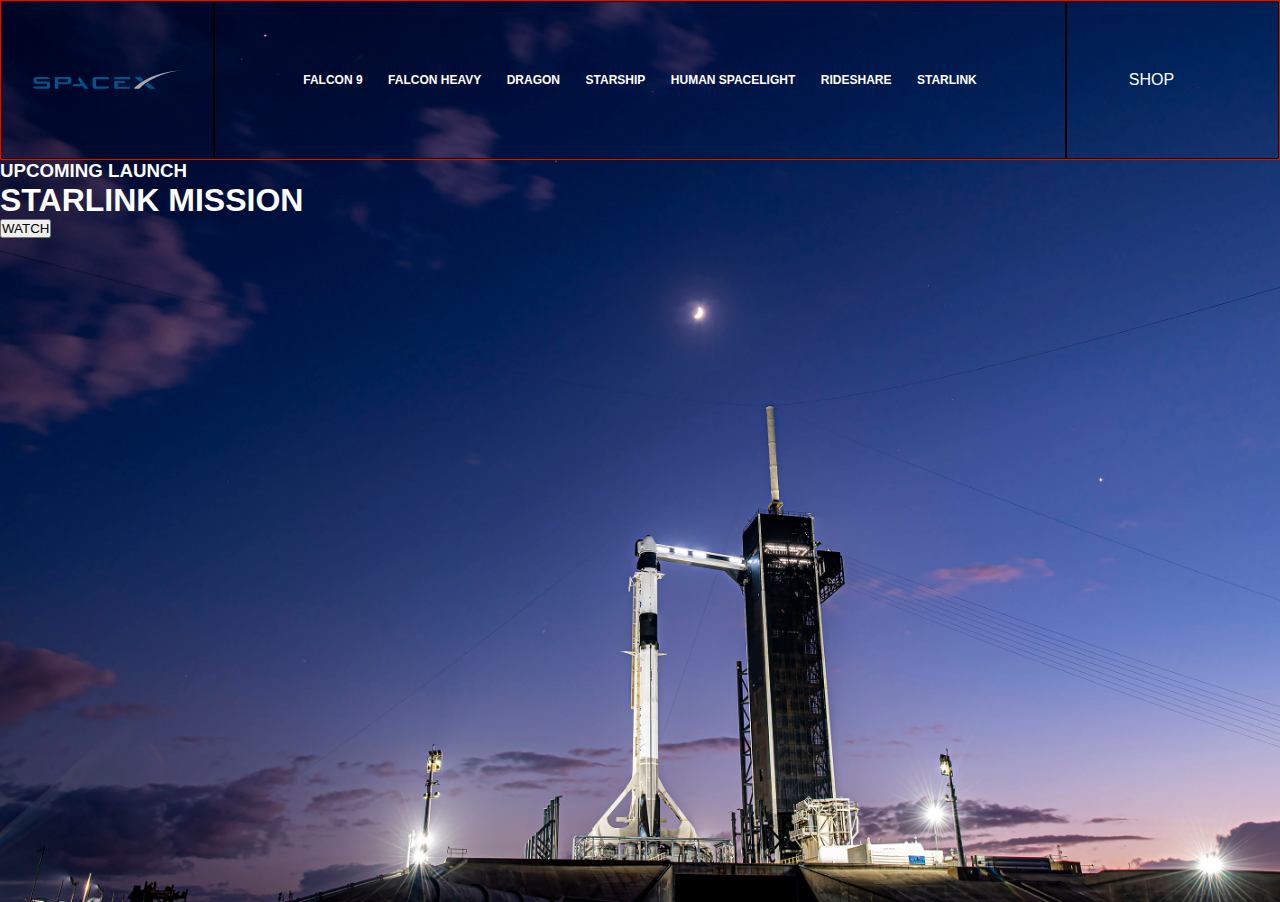
==== index.html @ db7094fb "First Files" ====
<html lang="en">
<head>
    <meta charset="UTF-8">
    <meta http-equiv="X-UA-Compatible" content="IE=edge">
    <meta name="viewport" content="width=device-width, initial-scale=1.0">
    <link rel="stylesheet" href="https://cdnjs.cloudflare.com/ajax/libs/font-awesome/6.1.1/css/all.min.css" integrity="sha512-KfkfwYDsLkIlwQp6LFnl8zNdLGxu9YAA1QvwINks4PhcElQSvqcyVLLD9aMhXd13uQjoXtEKNosOWaZqXgel0g==" crossorigin="anonymous" referrerpolicy="no-referrer"/>
    <link rel="stylesheet" href="css style/style.css">
    <title>SpaceX Clone</title>
</head>
<body>
    <!-- Main Page -->
    <div class="navbar" id="navbar">
        <div class="logo">
            <img src="images/spacex.svg" alt="#" width="150px" height="75px">
        </div>
        <div class="links">
            <a href="#">FALCON 9</a>
            <a href="#">FALCON HEAVY</a>
            <a href="#">DRAGON</a>
            <a href="#">STARSHIP</a>
            <a href="#">HUMAN SPACELIGHT</a>
            <a href="#">RIDESHARE</a>
            <a href="#">STARLINK</a>
        </div>
        <div class="secondMenu">
            <a href="#" class="shop" id="shop">SHOP</a>
            <a href="#"><i class="fa-solid fa-bars"></i></a>
        </div>
    </div>

    <div class="mainsec1">
        <div class="mainsec1">
            <h3>UPCOMING LAUNCH</h3>
            <h1>STARLINK MISSION</h1>
            <button class="mainsec1-btn">WATCH</button>
        </div>
    </div>


    <script src="main.js"></script>
</body>
</html>
---- css style/style.css ----
:root {
    --alabaster: rgb(255, 255, 255);
}

* {
    font-family: 'Brandon Grotesque','brandon-grotesque', Helvetica, sans-serif;
    margin: 0;
    padding: 0;
}

body {
    background-image: url('../images/mainsec1.jpg');
    background-position: center;
    background-size: cover;
}
/**/
.navbar > div{
    border: 1px solid black;
}
/**/
/* Navbar (Sticky) */
.navbar {
    border: 1px solid red;
    height: 17.5vh;
    display: grid;
    grid-template-columns: 2fr 8fr 2fr;
}
.logo {
    color: var(--alabaster);
    display: flex;
    justify-content: center;
    align-items: center;
}
.links {
    display: flex;
    align-items: center;
    justify-content: center;
    gap: 3%;
}
.links > a {
    color: var(--alabaster);
    font-size: 12px;
    font-weight: 800;
    text-decoration: none;
    transition: .8s;
}
.links > a:hover {
    border-bottom: 1px solid var(--alabaster); 
}
.secondMenu {
    display: flex;
    align-items: center;
    justify-content: center;
    gap: 20%;
}
.secondMenu > a{
    color: var(--alabaster);
    text-decoration: none;
}
.shop:hover {
    border-bottom: 1px solid var(--alabaster);
}
.secondMenu i {
    font-size: 20px;
}



/* Main-Section 1 */
.mainsec1 {
    height: 82.5vh;
    color: white;
}
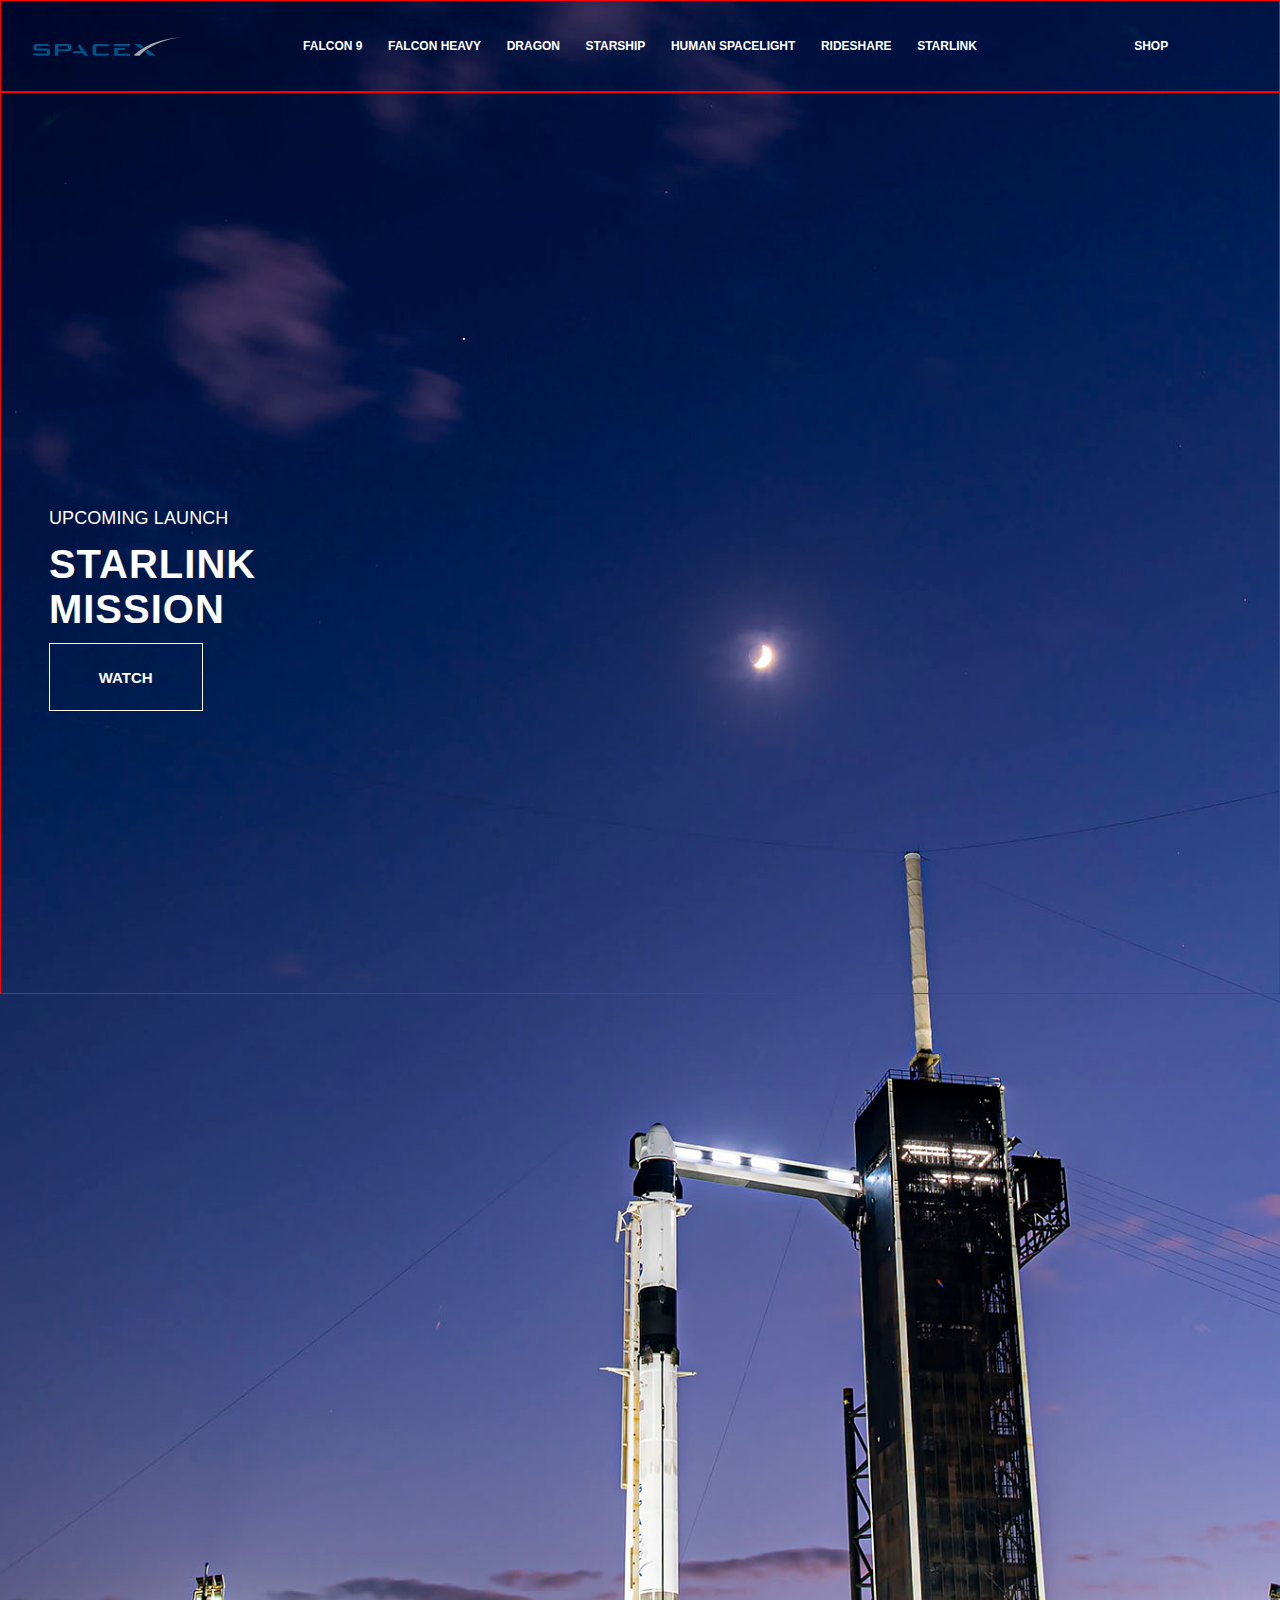
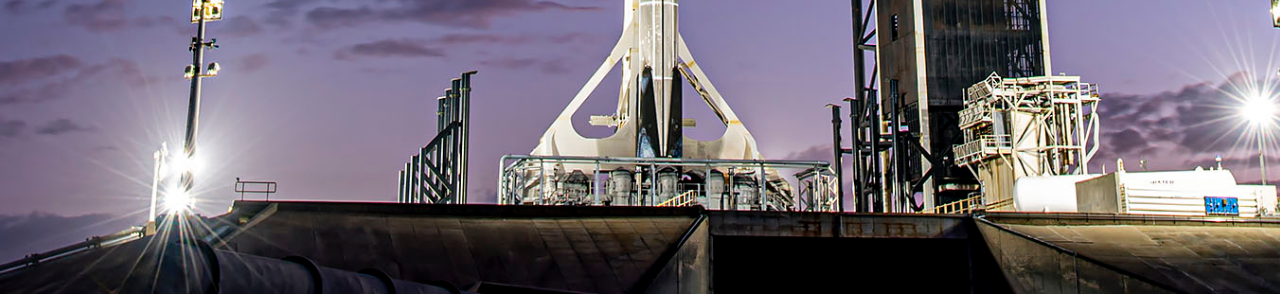
==== commit b6563e20: "Adding some styles and some scrolling functions" ====
--- a/index.html
+++ b/index.html
@@ -8,32 +8,39 @@
     <title>SpaceX Clone</title>
 </head>
 <body>
-    <!-- Main Page -->
+
+    <!---------------------------------- MAIN PAGE ----------------------------------->
+    <!-- Navigation bar (Sticky) -->
     <div class="navbar" id="navbar">
         <div class="logo">
             <img src="images/spacex.svg" alt="#" width="150px" height="75px">
         </div>
         <div class="links">
-            <a href="#">FALCON 9</a>
-            <a href="#">FALCON HEAVY</a>
-            <a href="#">DRAGON</a>
-            <a href="#">STARSHIP</a>
-            <a href="#">HUMAN SPACELIGHT</a>
-            <a href="#">RIDESHARE</a>
-            <a href="#">STARLINK</a>
+            <a href="#" class="link link-falcon9">FALCON 9</a>
+            <a href="#" class="link link-falconHeavy">FALCON HEAVY</a>
+            <a href="#" class="link dragon">DRAGON</a>
+            <a href="#" class="link starship">STARSHIP</a>
+            <a href="#" class="link humanSpacelight">HUMAN SPACELIGHT</a>
+            <a href="#" class="link rideshire">RIDESHARE</a>
+            <a href="#" class="link starlink">STARLINK</a>
         </div>
         <div class="secondMenu">
-            <a href="#" class="shop" id="shop">SHOP</a>
+            <a href="#" class="link" id="shop">SHOP</a>
             <a href="#"><i class="fa-solid fa-bars"></i></a>
         </div>
     </div>
 
-    <div class="mainsec1">
-        <div class="mainsec1">
+    <!-- Section 1-->
+    <div class="section-1">
+        <div class="sec1-wrapper">
             <h3>UPCOMING LAUNCH</h3>
             <h1>STARLINK MISSION</h1>
-            <button class="mainsec1-btn">WATCH</button>
+            <button class="sec1-wrapper-btn">WATCH</button>
         </div>
+    </div>
+
+    <div class="section-2" style="height: 100vh;">
+
     </div>
 
 
--- a/css style/style.css
+++ b/css style/style.css
@@ -1,5 +1,6 @@
 :root {
     --alabaster: rgb(255, 255, 255);
+    --main-black: rgb(0, 0, 0);
 }
 
 * {
@@ -13,15 +14,11 @@
     background-position: center;
     background-size: cover;
 }
-/**/
-.navbar > div{
-    border: 1px solid black;
-}
-/**/
+
 /* Navbar (Sticky) */
 .navbar {
     border: 1px solid red;
-    height: 17.5vh;
+    height: 10vh;
     display: grid;
     grid-template-columns: 2fr 8fr 2fr;
 }
@@ -37,15 +34,24 @@
     justify-content: center;
     gap: 3%;
 }
-.links > a {
+.link {
     color: var(--alabaster);
     font-size: 12px;
-    font-weight: 800;
+    font-weight: bold;
     text-decoration: none;
-    transition: .8s;
+    display: inline-block;
+    text-decoration: none;
 }
-.links > a:hover {
-    border-bottom: 1px solid var(--alabaster); 
+.link::after {
+    content: '';
+    display: block;
+    width: 0;
+    height: 1px;
+    background: var(--alabaster);
+    transition: width .3s;
+}
+.link:hover::after {
+    width: 100%;
 }
 .secondMenu {
     display: flex;
@@ -53,21 +59,65 @@
     justify-content: center;
     gap: 20%;
 }
-.secondMenu > a{
+.fa-solid {
     color: var(--alabaster);
     text-decoration: none;
+    font-size: 17.5px;
 }
-.shop:hover {
-    border-bottom: 1px solid var(--alabaster);
-}
-.secondMenu i {
-    font-size: 20px;
+.sticky {
+    position: fixed;
+    top: 0;
+    width: 100%;
 }
 
+/* Main-Section 1 */
+.section-1 {
+    height: 100vh;
+    color: white;
+    display: flex;
+    flex-direction: column;
+    display: block;
+    border: 1px solid red;
+}
 
+.sec1-wrapper {
+    height: 22.5vh;
+    width: 30vw;
+    margin-left: 3.75%;
+    margin-top: 32.5%;
 
-/* Main-Section 1 */
-.mainsec1 {
-    height: 82.5vh;
-    color: white;
-}+    display: grid;
+    grid-template-rows: 1fr 5fr 3fr;
+}
+.sec1-wrapper > h3 {
+    font-size: 18px;
+    font-weight: 100;
+    letter-spacing: 0.1px;
+}
+.sec1-wrapper > h1 {
+    display: flex;
+    align-items: center;
+    font-size: 40px;
+    letter-spacing: 1px;
+}
+.sec1-wrapper-btn {
+    font-size: 15px;
+    font-weight: bold;
+    color: var(--alabaster);
+    background-color: transparent;
+    background-repeat:no-repeat;
+    border: 1px solid var(--alabaster);
+
+    width: 12vw;
+    cursor:pointer;
+    overflow: hidden;
+
+    background: linear-gradient(transparent, transparent 50%, rgb(255, 255, 255) 50%, rgb(255, 255, 255));
+    background-size: 100% 200%;
+    transition: background .3s;
+}
+.sec1-wrapper-btn:hover {
+    background-position: 100% 100%;
+    color: var(--main-black);
+    font-weight: bold;
+}
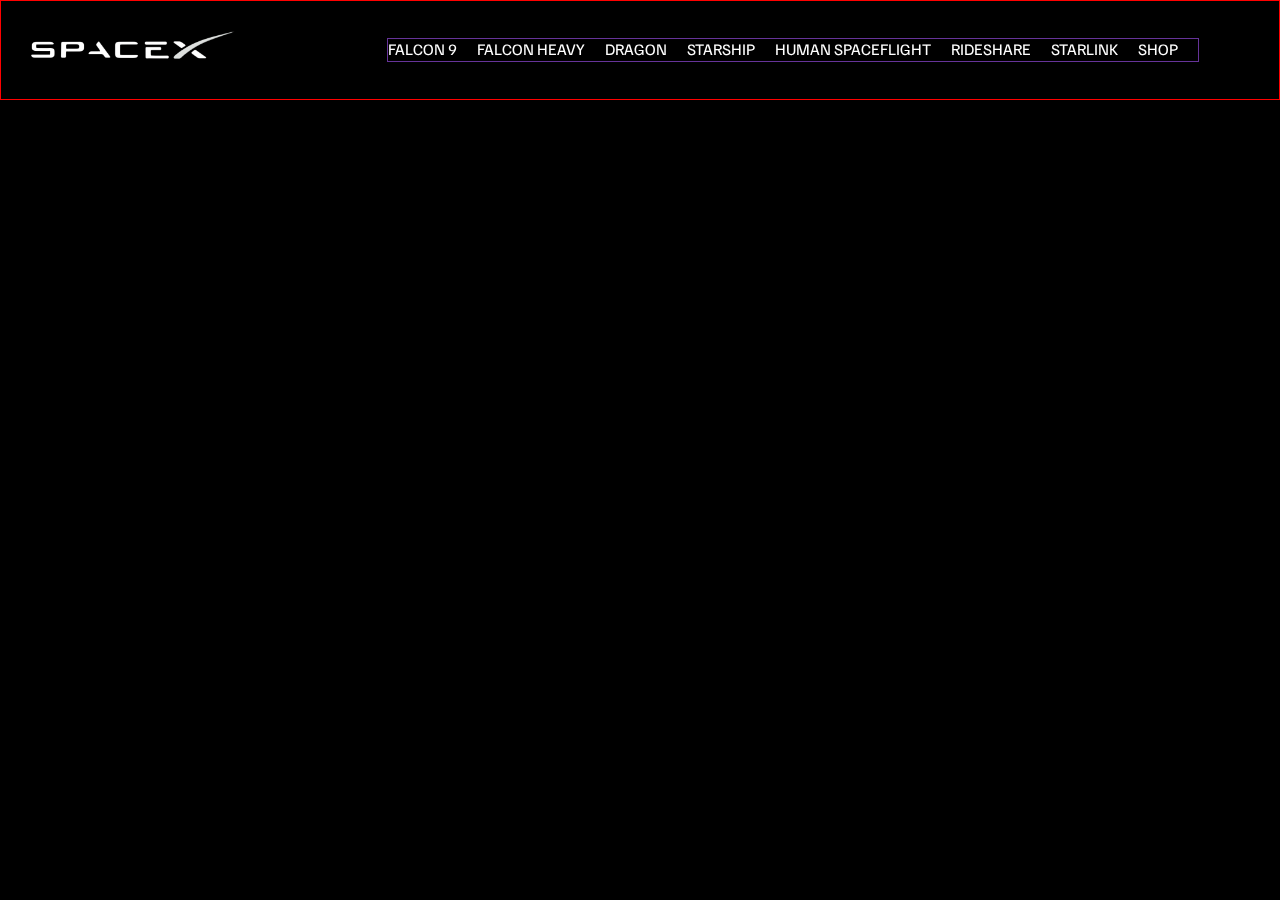
==== commit 5d0d64f0: "Updating" ====
--- a/index.html
+++ b/index.html
@@ -5,32 +5,33 @@
     <meta name="viewport" content="width=device-width, initial-scale=1.0">
     <link rel="stylesheet" href="https://cdnjs.cloudflare.com/ajax/libs/font-awesome/6.1.1/css/all.min.css" integrity="sha512-KfkfwYDsLkIlwQp6LFnl8zNdLGxu9YAA1QvwINks4PhcElQSvqcyVLLD9aMhXd13uQjoXtEKNosOWaZqXgel0g==" crossorigin="anonymous" referrerpolicy="no-referrer"/>
     <link rel="stylesheet" href="css style/style.css">
+    <script src="main.js"></script>
     <title>SpaceX Clone</title>
 </head>
 <body>
-
-    <!---------------------------------- MAIN PAGE ----------------------------------->
-    <!-- Navigation bar (Sticky) -->
-    <div class="navbar" id="navbar">
+    <!-- Navbar -->
+    <header class="main-header">
         <div class="logo">
-            <img src="images/spacex.svg" alt="#" width="150px" height="75px">
+            <a href="index.html">
+                <img src="images/logo.png" alt="SpaceX"/>
+            </a>
         </div>
-        <div class="links">
-            <a href="#" class="link link-falcon9">FALCON 9</a>
-            <a href="#" class="link link-falconHeavy">FALCON HEAVY</a>
-            <a href="#" class="link dragon">DRAGON</a>
-            <a href="#" class="link starship">STARSHIP</a>
-            <a href="#" class="link humanSpacelight">HUMAN SPACELIGHT</a>
-            <a href="#" class="link rideshire">RIDESHARE</a>
-            <a href="#" class="link starlink">STARLINK</a>
-        </div>
-        <div class="secondMenu">
-            <a href="#" class="link" id="shop">SHOP</a>
-            <a href="#"><i class="fa-solid fa-bars"></i></a>
-        </div>
-    </div>
+        <nav class="desktop-main-menu">
+            <ul>
+                <li><a href="#">Falcon 9</a></li>
+                <li><a href="#">Falcon Heavy</a></li>
+                <li><a href="#">Dragon</a></li>
+                <li><a href="#">Starship</a></li>
+                <li><a href="#">Human Spaceflight</a></li>
+                <li><a href="#">Rideshare</a></li>
+                <li><a href="#">Starlink</a></li>
+                <li><a href="#">Shop</a></li>
+            </ul>
+        </nav>
+    </header>
 
     <!-- Section 1-->
+    <!--
     <div class="section-1">
         <div class="sec1-wrapper">
             <h3>UPCOMING LAUNCH</h3>
@@ -38,12 +39,18 @@
             <button class="sec1-wrapper-btn">WATCH</button>
         </div>
     </div>
+    -->
 
-    <div class="section-2" style="height: 100vh;">
+    <!-- Section 2 -->
+    <!--
+    <div class="section-2">
+        <div class="sec2-wrapper">
+            <h3>RECENT LAUNCH</h3>
+            <h1>CRS-25 MISSION</h1>
+            <button class="sec2-wrapper-btn">REWATCH</button>
+        </div>
+    </div>
+    --> 
 
-    </div>
-
-
-    <script src="main.js"></script>
 </body>
-</html>+</html>
--- a/css style/style.css
+++ b/css style/style.css
@@ -1,123 +1,71 @@
-:root {
-    --alabaster: rgb(255, 255, 255);
-    --main-black: rgb(0, 0, 0);
-}
+@import url('https://fonts.googleapis.com/css2?family=Familjen+Grotesk:wght@400;600;700&display=swap');
 
 * {
-    font-family: 'Brandon Grotesque','brandon-grotesque', Helvetica, sans-serif;
+    font-family: 'Familjen Grotesk', sans-serif;
     margin: 0;
     padding: 0;
+    box-sizing: border-box;
 }
 
 body {
-    background-image: url('../images/mainsec1.jpg');
-    background-position: center;
-    background-size: cover;
+    background: #000;
+    color: #fff;
 }
 
-/* Navbar (Sticky) */
-.navbar {
-    border: 1px solid red;
-    height: 10vh;
-    display: grid;
-    grid-template-columns: 2fr 8fr 2fr;
+a {
+    text-decoration: none;
+    color: #fff;
 }
-.logo {
-    color: var(--alabaster);
-    display: flex;
-    justify-content: center;
-    align-items: center;
+
+ul {
+    list-style: none;
 }
-.links {
-    display: flex;
-    align-items: center;
-    justify-content: center;
-    gap: 3%;
-}
-.link {
-    color: var(--alabaster);
-    font-size: 12px;
-    font-weight: bold;
-    text-decoration: none;
-    display: inline-block;
-    text-decoration: none;
-}
-.link::after {
-    content: '';
-    display: block;
-    width: 0;
-    height: 1px;
-    background: var(--alabaster);
-    transition: width .3s;
-}
-.link:hover::after {
-    width: 100%;
-}
-.secondMenu {
-    display: flex;
-    align-items: center;
-    justify-content: center;
-    gap: 20%;
-}
-.fa-solid {
-    color: var(--alabaster);
-    text-decoration: none;
-    font-size: 17.5px;
-}
-.sticky {
+
+
+/* MAIN HEADER */
+.main-header {
     position: fixed;
     top: 0;
+    left: 0;
     width: 100%;
-}
+    z-index: 3;
+    display: flex;
+    justify-content: space-between;
+    align-items: center;
+    text-transform: uppercase;
+    height: 100px;
+    padding: 0 30px;
 
-/* Main-Section 1 */
-.section-1 {
-    height: 100vh;
-    color: white;
-    display: flex;
-    flex-direction: column;
-    display: block;
     border: 1px solid red;
 }
 
-.sec1-wrapper {
-    height: 22.5vh;
-    width: 30vw;
-    margin-left: 3.75%;
-    margin-top: 32.5%;
+.desktop-main-menu {
+    border: 1px solid rebeccapurple;
+}
 
-    display: grid;
-    grid-template-rows: 1fr 5fr 3fr;
+/* Logo */
+.logo {
+    width: 210px;
+    height: auto;
+}  
+
+.logo img {
+    display: block;
+    width: 100%;
+    height: auto;
 }
-.sec1-wrapper > h3 {
-    font-size: 18px;
-    font-weight: 100;
-    letter-spacing: 0.1px;
+
+/* Desktop Menu */
+.desktop-main-menu {
+    margin-right: 50px;
 }
-.sec1-wrapper > h1 {
+  
+.desktop-main-menu ul {
     display: flex;
-    align-items: center;
-    font-size: 40px;
-    letter-spacing: 1px;
 }
-.sec1-wrapper-btn {
-    font-size: 15px;
-    font-weight: bold;
-    color: var(--alabaster);
-    background-color: transparent;
-    background-repeat:no-repeat;
-    border: 1px solid var(--alabaster);
-
-    width: 12vw;
-    cursor:pointer;
-    overflow: hidden;
-
-    background: linear-gradient(transparent, transparent 50%, rgb(255, 255, 255) 50%, rgb(255, 255, 255));
-    background-size: 100% 200%;
-    transition: background .3s;
-}
-.sec1-wrapper-btn:hover {
-    background-position: 100% 100%;
-    color: var(--main-black);
-    font-weight: bold;
-}
+  
+.desktop-main-menu ul li {
+    position: relative;
+    margin-right: 20px;
+    padding-bottom: 2px;
+}